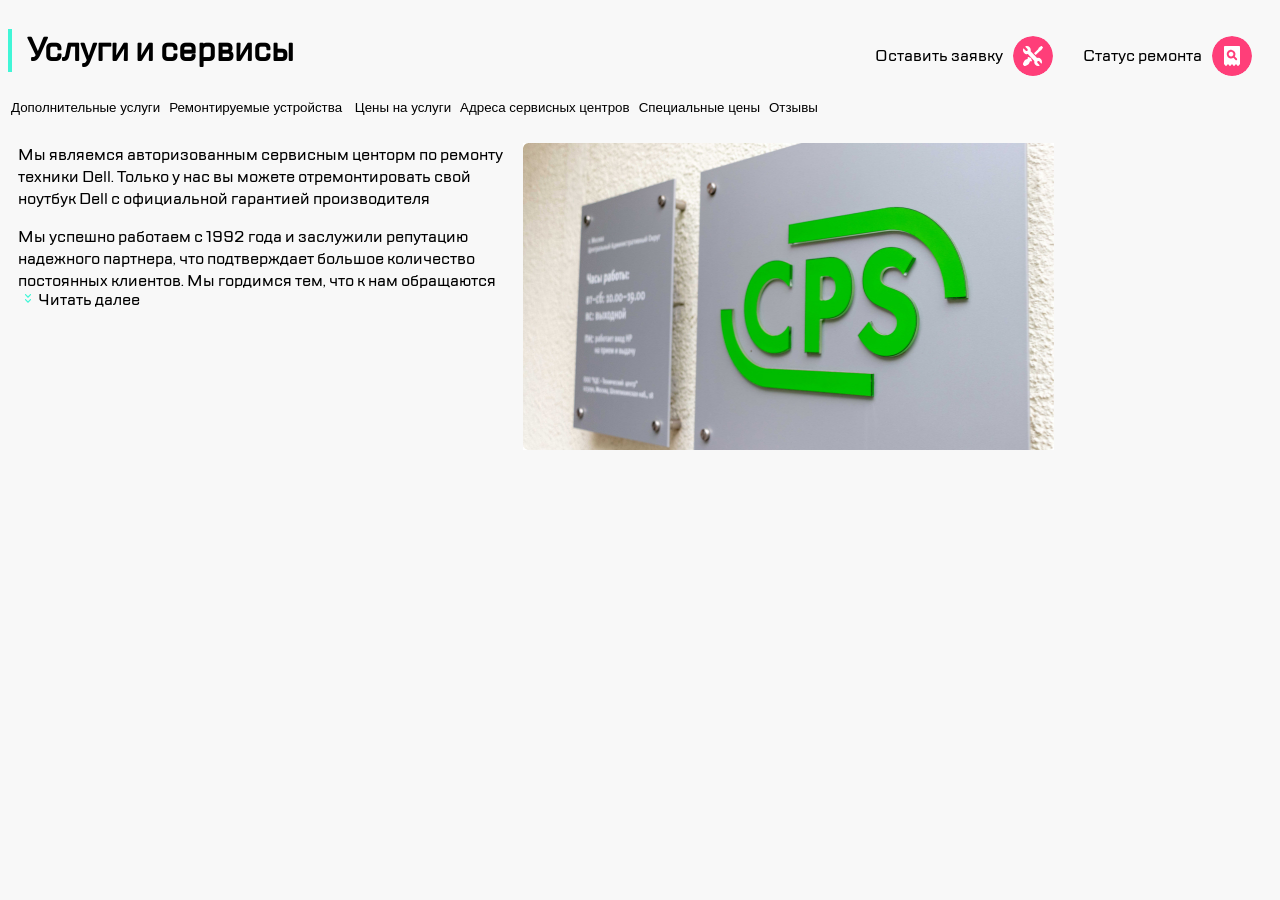
==== index.html @ fd19ff76 "maket1" ====
<!DOCTYPE html>
<html lang="ru">
<head>
    <meta charset="UTF-8">
    <meta name="viewport" content="width=device-width, initial-scale=1.0">
    <title>CPS</title>
    <link rel="stylesheet" href="style.css">
</head>
<body>
    <header class="menu">
        <nav class = "menu__nav">
            <div class = "menu__left">
            <!--menu-->
              <input type="button" class = "menu__button--burger">
              </input>
            <!--logo-->
               <span class="menu__span-1"><input type = "button" class="menu__button--logo"></input></span>
            </div>
            <div class = "menu__right">
            <!--call-->
               <input type = "button" class = "menu__button-m--call">
               </input>
            <!--chat-->
               <input type = "button" class = "menu__button-m--chat">
               </input>
            <!--profile-->
               <span class = "menu__span-2"><input type = "button" class = "menu__button-m--profile"></input></span>       
            <!--menu-->
               <input type ="button" class = "menu__button--repair">
               </input>
            <!--check status-->
               <input type = "button" class = "menu__button--status">
               </input>
            </div>
        </nav>
    </header>
    <header class = "services">
        <div class = "services__serv">
        <div><h1>Услуги и сервисы</h1></div>
        <div class="services__buttons">
            <label>Оставить заявку<input type = "button" class="services__buttons--enquiery"></input></label>
            <label>Статус ремонта<input type = "button" class="services__buttons--status"></input></label></div>
    </header>
        <nav class = "services-nav">
          <input type = "button" class="services-nav__button" value= "Дополнительные услуги"> </input>
          <input type = "button" class="services-nav__button" value="Ремонтируемые устройства "></input>
          <input type = "button" class="services-nav__button" value = "Цены на услуги"> </input>
          <input type = "button" class="services-nav__button" value="Адреса сервисных центров"></input>
          <input type = "button" class="services-nav__button" value="Специальные цены"></input>
          <input type = "button" class="services-nav__button" value="Отзывы"></input>
        </nav>
    <article class="text">
        <div>
          <div class = "text__paragraph">
            <p> 
            Мы являемся авторизованным сервисным центорм по ремонту техники Dell. 
            Только у нас вы можете отремонтировать свой ноутбук Dell с официальной гарантией производителя
            </p>
            <p>
            Мы успешно работаем с 1992 года и заслужили репутацию надежного партнера, что подтверждает 
            большое количество постоянных клиентов. Мы гордимся тем, что к нам обращаются по рекомендациям и, 
            в свою очередь, советуют нас родным и близким.
            </p>
           </div>
           <div class = "text__read">
                <label class = "text__read--label"><input type="button" class = "text__read--button">Читать далее</label>
           </div>
        </div>
        <div class = "image"></div>
    </article>
</body>
</html>
---- style.css ----
@font-face {
    font-family: "TTLakes";
    src: local("TTLakes"),
      local("TTLakes"),
      url("TTLakes/TTLakes-Medium.woff") format("woff"),
      url("TTLakes/TTLakes-Medium.ttf") format("ttf");
    font-weight: normal;
  }
body {
    font-family: TTLakes;
    background-color:#F8F8F8;
}
.menu__button--burger{
    background-image: url(img/burger.svg);
    width: 40px;
    height: 40px;
    background-size: contain ;
    border: none;
    border-radius:50%;
}
.menu__button-m--call{
    width: 40px;
    height: 40px;
    background-image: url(img/call.svg);
    background-size: contain ;
    border: none;
    border-radius:50%;
    margin-left: 10px;
    margin-right: 10px;}

.menu__button-m--chat{    
    width: 40px;
    height: 40px;
    background-image: url(img/chat.svg);
    background-size: contain ;
    border: none;
    border-radius:50%;
    margin-left: 10px;
    margin-right: 10px;
}
.menu__button-m--profile{
    width: 40px;
    height: 40px;
    background-image: url(img/profile.svg);
    background-size: contain ;
    border: none;
    border-radius:50%;
    margin-left: 10px;
    margin-right: 10px;
}

.menu__button--repair{
    width: 40px;
    height: 40px;
    background-image: url(img/repair.svg);
    background-size: contain ;
    border: none;
    border-radius: 50%;
    margin-left: 10px;
    margin-right: 10px;
}

.menu__button--status{
    width: 40px;
    height: 40px;
    background-image: url(img/checkstatus.svg);
    background-size: contain ;
    border: none;
    border-radius:50%;
    margin-left: 10px;
    margin-right: 10px;

}

.menu__nav{
    display: flex;
    justify-content: space-between;
    align-items: center;
}
.menu{
    background-color: white;
    padding-top: 15px;
}
.menu__button--burger{
    margin-bottom: 5px;
    margin-left: 10px;
    margin-right: 10px;
}
.menu__button--logo{
    margin-left: 10px;
    margin-right: 10px;
}

@media (max-width: 768px){
    
.menu {
display: flex;
justify-content: space-between;
align-items: center;
flex-wrap: nowrap;}
.menu__divider2 {
    display: none;
}

.menu__button-m--call, .menu__button-m--chat, .menu__button-m--profile {
    display: none;
}
.services-nav{
    display: flex;
    flex-wrap: nowrap;
    overflow-x: auto;
}
.services__buttons {
    display: none;
}
.text__paragraph{
    max-height:90px;
    overflow: hidden;
}
.menu__span-1::after{
    content: url(img/divider.svg);
    }  
}
.menu__button, .menu__button-m {
    background-color: white;
    border: none;
}
@media(min-width:768px) and ( max-width:1120px){
    .services__buttons {
        display: none;
    }
    .text__paragraph{
        max-height:160px;
        max-width: 312px;
        overflow: hidden;
    }
    .text{
        display: flex;
     }  
     .services__button{
        display: none;
     }
     .menu__span-1::before{
        content: url(img/divider.svg);
        }  
     .menu__span-2::after{
        content: url(img/divider.svg);
     }   

}
@media (min-width: 1120px){
    .services__buttons label{
        display: flex;
        align-items: center;
        margin: 10px;
       }
    .services__buttons input{
        margin: 10px;
    }
    
    .services__buttons{
        display: flex;
        flex-wrap: nowrap;
    }
    .text__read label{
      
        padding-top: 20px;
    }
        
    .menu__nav {
    display: flex;
    justify-content: flex-end;
    align-items: center;}
    
    .menu__button--logo{
        display:none;
    }
    .menu__divider2{
        display: none;
    }
    .menu{
        display: none;
    }
    
    .services__serv{
        display: flex;
        justify-content: space-between;
        align-items: baseline;

    }
    .services__buttons--enquiery{
width: 40px;
height: 40px;        
background-image: url(img/repair.svg);
background-size: contain ;
border: none;
border-radius: 50%
    }
    .services__buttons--status{
        width: 40px;
        height: 40px;
        background-image: url(img/checkstatus.svg);
        background-size: contain ;
        border: none;
        border-radius:50%;
    }
    .services-nav__button{
        border: none;
        background-color: transparent;
        padding:3px;
        
    }
    .text__paragraph{
        max-height:160px;
        max-width: 490px;
        overflow: hidden;
    }
 .text{
    display: flex;
    margin: 10px;
 }  
}
.image{
    width: 531.35px;
    height: 307px;
    background-image: url(img/_MG_3223.jpg) ;
    margin: 15px;
}
.text__read--button {
    background-image: url(img/expand.svg);
    background-size: contain;
    background-color: transparent;
    background-repeat: no-repeat;
    width: 20px;
    height: 25px;
    border: none;
}
.nav__button{
    border: none;
    background-color: transparent;
}
.nav__button:hover{
    border: 3px solid #B8FFEC;
    cursor: pointer;
        }
.nav__button:focus{
   
    border: 3px solid #B8FFEC;
    cursor: pointer;
}
.text-read--label{
    display: flex;
}

.menu__button--logo{
    background-image: url(img/Group.svg);
    background-size: contain;
    background-color: transparent;
    background-repeat: no-repeat;
    width: 96.55px;
    height: 50.81px;
    border: none;
}
h1{
    border-left: 4px solid #41F6D7;
    padding-left: 15px;
    margin-left: 0;
}
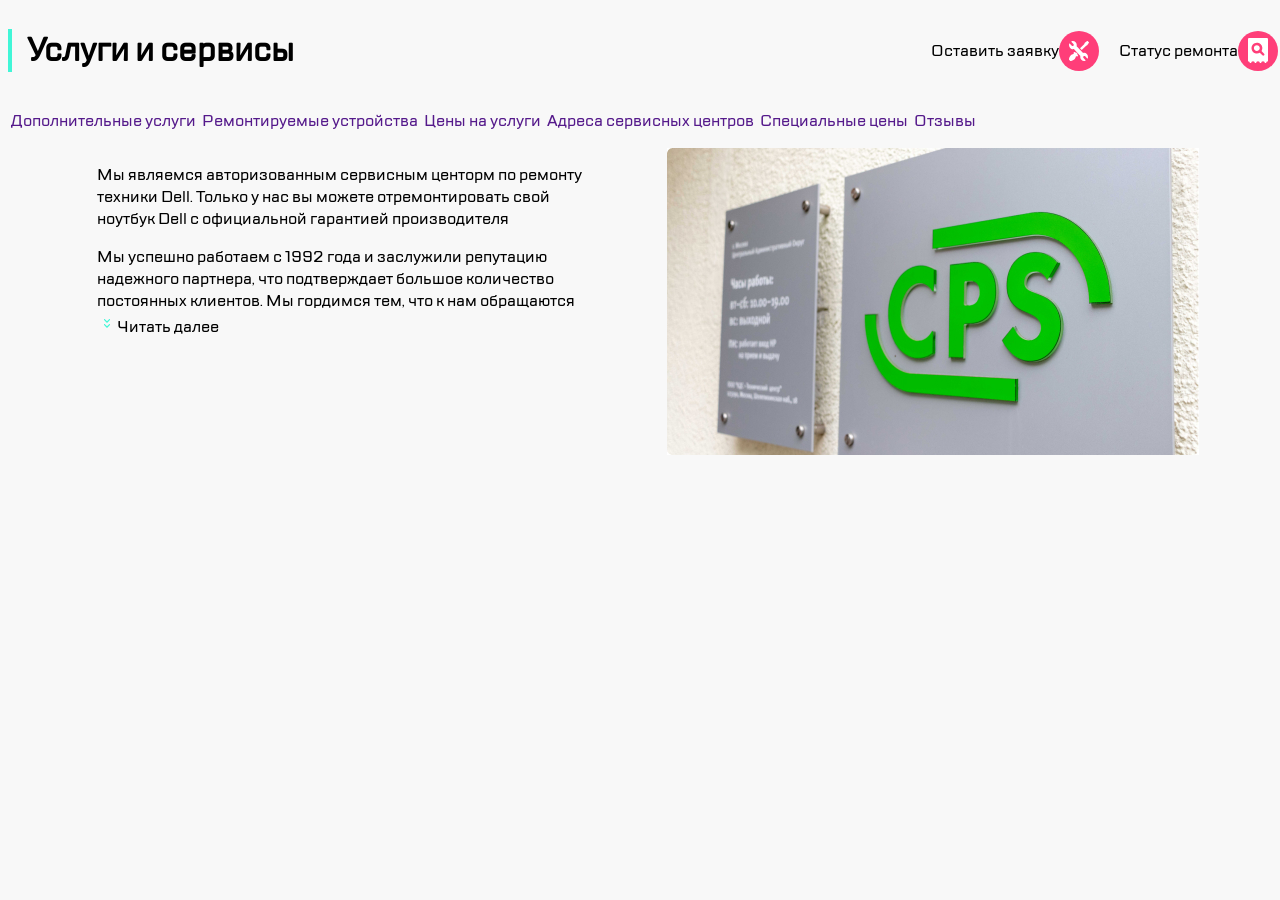
==== commit 883c049a: "12" ====
--- a/index.html
+++ b/index.html
@@ -1,72 +1,72 @@
 <!DOCTYPE html>
 <html lang="ru">
+
 <head>
     <meta charset="UTF-8">
     <meta name="viewport" content="width=device-width, initial-scale=1.0">
     <title>CPS</title>
     <link rel="stylesheet" href="style.css">
 </head>
+
 <body>
     <header class="menu">
-        <nav class = "menu__nav">
-            <div class = "menu__left">
-            <!--menu-->
-              <input type="button" class = "menu__button--burger">
-              </input>
-            <!--logo-->
-               <span class="menu__span-1"><input type = "button" class="menu__button--logo"></input></span>
+        <div class="menu__cont">
+            <div class="menu__left">
+                <div><button class="menu__left--button--burger"></button></div>
+                <div><span class="menu__left--span-1"><button class="menu__left--button--logo"></button></span></div>
             </div>
-            <div class = "menu__right">
-            <!--call-->
-               <input type = "button" class = "menu__button-m--call">
-               </input>
-            <!--chat-->
-               <input type = "button" class = "menu__button-m--chat">
-               </input>
-            <!--profile-->
-               <span class = "menu__span-2"><input type = "button" class = "menu__button-m--profile"></input></span>       
-            <!--menu-->
-               <input type ="button" class = "menu__button--repair">
-               </input>
-            <!--check status-->
-               <input type = "button" class = "menu__button--status">
-               </input>
+            <div class="menu__right">
+                <div><button class="menu__right--button-m--call"></button></div>
+
+                <div><button class="menu__right--button-m--chat "></button></div>
+                <div><button class="menu__right--button-m--profile "></button></div>
+
+                <span class="menu__right--span-3">
+                    <div><button class="menu__right--button--repair "></button></div>
+                </span>
+
+                <div><button class="menu__right--button--status"></div>
             </div>
-        </nav>
+        </div>
     </header>
-    <header class = "services">
-        <div class = "services__serv">
-        <div><h1>Услуги и сервисы</h1></div>
+    <header class="services">
+        <div class="services__header">
+            <h1>Услуги и сервисы</h1>
+        </div>
         <div class="services__buttons">
-            <label>Оставить заявку<input type = "button" class="services__buttons--enquiery"></input></label>
-            <label>Статус ремонта<input type = "button" class="services__buttons--status"></input></label></div>
+            <div><label>Оставить заявку<button class="services__buttons--enquiery"></button></label></div>
+            <div><label>Статус ремонта<button class="services__buttons--status"></button></label></div>
+        </div>
     </header>
-        <nav class = "services-nav">
-          <input type = "button" class="services-nav__button" value= "Дополнительные услуги"> </input>
-          <input type = "button" class="services-nav__button" value="Ремонтируемые устройства "></input>
-          <input type = "button" class="services-nav__button" value = "Цены на услуги"> </input>
-          <input type = "button" class="services-nav__button" value="Адреса сервисных центров"></input>
-          <input type = "button" class="services-nav__button" value="Специальные цены"></input>
-          <input type = "button" class="services-nav__button" value="Отзывы"></input>
-        </nav>
+    <nav class="services-nav">
+        <ul class="no-bullet">
+            <li><a href="" class="services-nav__link">Дополнительные услуги</a></li>
+            <li><a href="" class="services-nav__link">Ремонтируемые устройства</a></li>
+            <li><a href="" class="services-nav__link">Цены на услуги </a></li>
+            <li><a href="" class="services-nav__link">Адреса сервисных центров</a></li>
+            <li><a href="" class="services-nav__link">Специальные цены</a></li>
+            <li><a href="" class="services-nav__link">Отзывы</a></li>
+        </ul>
+    </nav>
     <article class="text">
         <div>
-          <div class = "text__paragraph">
-            <p> 
-            Мы являемся авторизованным сервисным центорм по ремонту техники Dell. 
-            Только у нас вы можете отремонтировать свой ноутбук Dell с официальной гарантией производителя
-            </p>
-            <p>
-            Мы успешно работаем с 1992 года и заслужили репутацию надежного партнера, что подтверждает 
-            большое количество постоянных клиентов. Мы гордимся тем, что к нам обращаются по рекомендациям и, 
-            в свою очередь, советуют нас родным и близким.
-            </p>
-           </div>
-           <div class = "text__read">
-                <label class = "text__read--label"><input type="button" class = "text__read--button">Читать далее</label>
-           </div>
+            <div class="text__paragraphs">
+                <p>
+                    Мы являемся авторизованным сервисным центорм по ремонту техники Dell.
+                    Только у нас вы можете отремонтировать свой ноутбук Dell с официальной гарантией производителя
+                </p>
+                <p>
+                    Мы успешно работаем с 1992 года и заслужили репутацию надежного партнера, что подтверждает
+                    большое количество постоянных клиентов. Мы гордимся тем, что к нам обращаются по рекомендациям и,
+                    в свою очередь, советуют нас родным и близким.
+                </p>
+            </div>
+            <div class="text__read">
+                <label class="text__read--label"><button class="text__read--button"></button>Читать далее</label>
+            </div>
         </div>
-        <div class = "image"></div>
+        <div class="text__image"><img src="img/_MG_3223.jpg" alt="Логотип с графиком работы" class="text__image--pic"></div>
     </article>
 </body>
+
 </html>
--- a/style.css
+++ b/style.css
@@ -1,259 +1,368 @@
-
 @font-face {
     font-family: "TTLakes";
     src: local("TTLakes"),
-      local("TTLakes"),
-      url("TTLakes/TTLakes-Medium.woff") format("woff"),
-      url("TTLakes/TTLakes-Medium.ttf") format("ttf");
+        local("TTLakes"),
+        url("TTLakes/TTLakes-Medium.woff") format("woff"),
+        url("TTLakes/TTLakes-Medium.ttf") format("ttf");
     font-weight: normal;
-  }
+}
+
 body {
+
     font-family: TTLakes;
-    background-color:#F8F8F8;
-}
-.menu__button--burger{
+    background-color: #F8F8F8;
+    width: 100%;
+    box-sizing: content-box;
+}
+
+.menu__right--span-3::before {
+    content: url(img/divider.svg);
+}
+
+.menu__left--button--burger {
     background-image: url(img/burger.svg);
-    width: 40px;
-    height: 40px;
-    background-size: contain ;
-    border: none;
-    border-radius:50%;
-}
-.menu__button-m--call{
-    width: 40px;
-    height: 40px;
+    background-color: #FF3E79;
+    width: 40px;
+    height: 40px;
+    background-size: 18px;
+    background-repeat: no-repeat;
+    background-position: center;
+    border: none;
+    padding: 10px;
+    border-radius: 50%;
+}
+
+.menu__right--button-m--call {
+    width: 40px;
+    height: 40px;
+    background-color: #FF3E79;
     background-image: url(img/call.svg);
-    background-size: contain ;
-    border: none;
-    border-radius:50%;
-    margin-left: 10px;
-    margin-right: 10px;}
-
-.menu__button-m--chat{    
-    width: 40px;
-    height: 40px;
+    background-size: 20px;
+    background-repeat: no-repeat;
+    background-position: center;
+    border: none;
+    border-radius: 50%;
+    margin-left: 10px;
+    margin-right: 10px;
+}
+
+.menu__right--button-m--chat {
+    width: 40px;
+    height: 40px;
+    background-color: #FF3E79;
     background-image: url(img/chat.svg);
-    background-size: contain ;
-    border: none;
-    border-radius:50%;
-    margin-left: 10px;
-    margin-right: 10px;
-}
-.menu__button-m--profile{
-    width: 40px;
-    height: 40px;
+    background-size: 20px;
+    background-repeat: no-repeat;
+    background-position: center;
+    border: none;
+    border-radius: 50%;
+    margin-left: 10px;
+    margin-right: 10px;
+}
+
+.menu__right--button-m--profile {
+    width: 40px;
+    height: 40px;
+    background-color: #FF3E79;
     background-image: url(img/profile.svg);
-    background-size: contain ;
-    border: none;
-    border-radius:50%;
-    margin-left: 10px;
-    margin-right: 10px;
-}
-
-.menu__button--repair{
-    width: 40px;
-    height: 40px;
+    background-size: 18px;
+    background-repeat: no-repeat;
+    background-position: center;
+    border: none;
+    border-radius: 50%;
+    margin-left: 10px;
+    margin-right: 10px;
+}
+
+.menu__right--button--repair {
+    width: 40px;
+    height: 40px;
+    background-color: #FF3E79;
     background-image: url(img/repair.svg);
-    background-size: contain ;
-    border: none;
-    border-radius: 50%;
-    margin-left: 10px;
-    margin-right: 10px;
-}
-
-.menu__button--status{
-    width: 40px;
-    height: 40px;
-    background-image: url(img/checkstatus.svg);
-    background-size: contain ;
-    border: none;
-    border-radius:50%;
-    margin-left: 10px;
-    margin-right: 10px;
-
-}
-
-.menu__nav{
-    display: flex;
-    justify-content: space-between;
-    align-items: center;
-}
-.menu{
+    background-size: 20px;
+    background-repeat: no-repeat;
+    background-position: center;
+    border: none;
+    border-radius: 50%;
+    margin-left: 10px;
+    margin-right: 10px;
+
+}
+
+.menu__right--button--status {
+    width: 40px;
+    height: 40px;
+    background-color: #FF3E79;
+    background-image: url(img/status.svg);
+    background-size: 16px;
+    background-repeat: no-repeat;
+    background-position: center;
+    border: none;
+    border-radius: 50%;
+    margin-left: 10px;
+    margin-right: 10px;
+
+}
+
+.menu {
     background-color: white;
     padding-top: 15px;
-}
-.menu__button--burger{
+    width: 100%;
+    height: auto;
+}
+
+.menu__cont {
+    width: 90%;
+    display: flex;
+    justify-content: space-between;
+    align-items: center;
+
+}
+
+.menu__right--span-3 {
+    display: flex;
+    align-items: center;
+}
+
+.menu__left--button--burger {
     margin-bottom: 5px;
     margin-left: 10px;
     margin-right: 10px;
 }
-.menu__button--logo{
-    margin-left: 10px;
-    margin-right: 10px;
-}
-
-@media (max-width: 768px){
-    
-.menu {
-display: flex;
-justify-content: space-between;
-align-items: center;
-flex-wrap: nowrap;}
-.menu__divider2 {
-    display: none;
-}
-
-.menu__button-m--call, .menu__button-m--chat, .menu__button-m--profile {
-    display: none;
-}
-.services-nav{
-    display: flex;
-    flex-wrap: nowrap;
-    overflow-x: auto;
-}
-.services__buttons {
-    display: none;
-}
-.text__paragraph{
-    max-height:90px;
-    overflow: hidden;
-}
-.menu__span-1::after{
-    content: url(img/divider.svg);
-    }  
-}
-.menu__button, .menu__button-m {
-    background-color: white;
-    border: none;
-}
-@media(min-width:768px) and ( max-width:1120px){
+
+.menu__left--button--logo {
+    margin-left: 10px;
+    margin-right: 10px;
+    background-image: url(img/Group.svg);
+}
+
+.menu__right {
+    display: flex;
+    justify-content: space-around;
+    align-items: center;
+    margin-right: 40px;
+}
+
+.menu__left {
+    display: flex;
+    justify-content: flex-start;
+    align-items: center;
+
+}
+
+@media (max-width: 768px) {
+
+    .menu {
+        display: flex;
+        justify-content: space-between;
+        align-items: center;
+        flex-wrap: nowrap;
+    }
+
+    .menu__divider2 {
+        display: none;
+    }
+
+    .menu__right--button-m--call,
+    .menu__right--button-m--chat,
+    .menu__right--button-m--profile {
+        display: none;
+    }
+
+    .services-nav {
+        display: flex;
+        flex-wrap: nowrap;
+        overflow-x: auto;
+    }
+
     .services__buttons {
         display: none;
     }
-    .text__paragraph{
-        max-height:160px;
+
+    .text__paragraphs {
+        max-height: 90px;
+        overflow: hidden;
+    }
+
+}
+
+.menu__button,
+.menu__button-m {
+    background-color: #FF3E79;
+    border: none;
+}
+
+@media(min-width:768px) and (max-width:1120px) {
+
+
+    .services__buttons {
+        display: none;
+    }
+
+    .text__paragraphs {
+        max-height: 160px;
         max-width: 312px;
         overflow: hidden;
     }
-    .text{
-        display: flex;
-     }  
-     .services__button{
-        display: none;
-     }
-     .menu__span-1::before{
+
+    .text {
+        display: flex;
+    }
+
+    .services__button {
+        display: none;
+    }
+
+    .menu__left--span-1::before {
         content: url(img/divider.svg);
-        }  
-     .menu__span-2::after{
+    }
+
+    .menu__span-2::after {
         content: url(img/divider.svg);
-     }   
-
-}
-@media (min-width: 1120px){
-    .services__buttons label{
+    }
+
+    .menu__right {
+        display: flex;
+        justify-content: flex-end;
+    }
+
+
+}
+
+@media (min-width: 1120px) {
+    .services__buttons label {
         display: flex;
         align-items: center;
         margin: 10px;
-       }
-    .services__buttons input{
+    }
+
+    .services__buttons input {
         margin: 10px;
     }
-    
-    .services__buttons{
+
+    .services__buttons {
         display: flex;
         flex-wrap: nowrap;
     }
-    .text__read label{
-      
+
+    .text__read label {
+
         padding-top: 20px;
     }
-        
-    .menu__nav {
-    display: flex;
-    justify-content: flex-end;
-    align-items: center;}
-    
-    .menu__button--logo{
-        display:none;
-    }
-    .menu__divider2{
-        display: none;
-    }
-    .menu{
-        display: none;
-    }
-    
-    .services__serv{
+
+    .menu__cont {
+        display: flex;
+        align-items: center;
+    }
+
+    .menu__left--button--logo {
+        display: none;
+    }
+
+    .menu__divider2 {
+        display: none;
+    }
+
+    .menu {
+        display: none;
+    }
+
+    .services {
+        display: flex;
+        align-items: center;
+        justify-content: space-between;
+    }
+
+    .services__header {
         display: flex;
         justify-content: space-between;
         align-items: baseline;
 
     }
-    .services__buttons--enquiery{
-width: 40px;
-height: 40px;        
-background-image: url(img/repair.svg);
-background-size: contain ;
-border: none;
-border-radius: 50%
-    }
-    .services__buttons--status{
+
+    .services__buttons--enquiery {
         width: 40px;
         height: 40px;
-        background-image: url(img/checkstatus.svg);
-        background-size: contain ;
+        background-color: #FF3E79;
+        background-image: url(img/repair.svg);
+        background-size: 20px;
+        background-repeat: no-repeat;
+        background-position: center;
         border: none;
-        border-radius:50%;
-    }
-    .services-nav__button{
+        border-radius: 50%
+    }
+
+    .services__buttons--status {
+        width: 40px;
+        height: 40px;
+        background-color: #FF3E79;
+        background-image: url(img/status.svg);
+        background-size: 20px;
+        background-repeat: no-repeat;
+        background-position: center;
+        border: none;
+        border-radius: 50%;
+    }
+
+    .services-nav__link {
         border: none;
         background-color: transparent;
-        padding:3px;
-        
-    }
-    .text__paragraph{
-        max-height:160px;
+        padding: 3px;
+
+
+    }
+
+    .text__paragraphs {
+        max-height: 160px;
         max-width: 490px;
         overflow: hidden;
     }
- .text{
-    display: flex;
-    margin: 10px;
- }  
-}
-.image{
-    width: 531.35px;
-    height: 307px;
-    background-image: url(img/_MG_3223.jpg) ;
+
+    .text {
+        display: flex;
+        justify-content: space-evenly;
+        margin: 10px;
+    }
+}
+
+.text-image {
+    max-width: 50%;
+    height: auto;
     margin: 15px;
 }
+
 .text__read--button {
     background-image: url(img/expand.svg);
     background-size: contain;
     background-color: transparent;
     background-repeat: no-repeat;
+    background-position: bottom;
     width: 20px;
     height: 25px;
     border: none;
 }
-.nav__button{
+
+.nav__button {
     border: none;
     background-color: transparent;
 }
-.nav__button:hover{
+
+.nav__button:hover {
     border: 3px solid #B8FFEC;
     cursor: pointer;
-        }
-.nav__button:focus{
-   
+}
+
+.nav__button:focus {
+
     border: 3px solid #B8FFEC;
     cursor: pointer;
 }
-.text-read--label{
-    display: flex;
-}
-
-.menu__button--logo{
+
+.text-read--label {
+    display: flex;
+}
+
+.menu__left--button--logo {
     background-image: url(img/Group.svg);
     background-size: contain;
     background-color: transparent;
@@ -262,8 +371,49 @@
     height: 50.81px;
     border: none;
 }
-h1{
+
+h1 {
     border-left: 4px solid #41F6D7;
     padding-left: 15px;
     margin-left: 0;
 }
+
+.services-nav__link {
+    border: none;
+    background-color: transparent;
+    padding: 3px;
+}
+
+.no-bullet {
+    list-style-type: none;
+    display: flex;
+    justify-content: flex-start;
+    padding: 0;
+}
+
+.services-nav__link {
+    white-space: nowrap;
+    text-decoration: none;
+}
+
+.header__left {
+    display: flex;
+    justify-content: flex-start;
+    align-items: center;
+}
+
+.header__right {
+    display: flex;
+    justify-content: start;
+    align-items: center;
+}
+
+.image {
+    width: 100%;
+    height: auto;
+}
+
+.text__image--pic {
+    width: 100%;
+    object-fit: contain;
+}
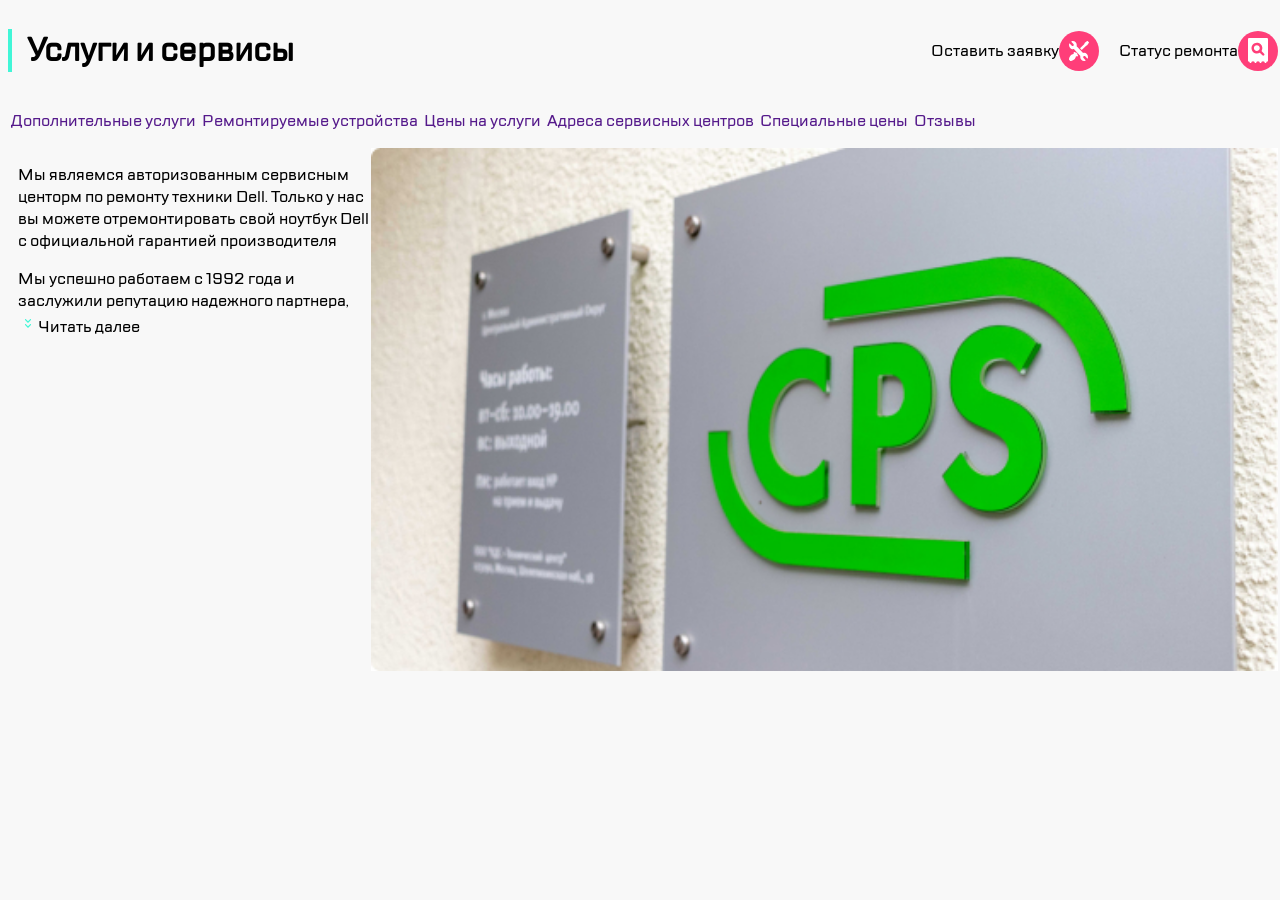
==== commit 05c8ff72: "wef" ====
--- a/index.html
+++ b/index.html
@@ -65,7 +65,7 @@
                 <label class="text__read--label"><button class="text__read--button"></button>Читать далее</label>
             </div>
         </div>
-        <div class="text__image"><img src="img/_MG_3223.jpg" alt="Логотип с графиком работы" class="text__image--pic"></div>
+        <div class="text__image"><img src="./img/_MG_3223.jpg" alt="Логотип с графиком работы" class="text__image--pic"></div>
     </article>
 </body>
 
--- a/style.css
+++ b/style.css
@@ -408,7 +408,7 @@
     align-items: center;
 }
 
-.image {
+.text__image {
     width: 100%;
     height: auto;
 }
